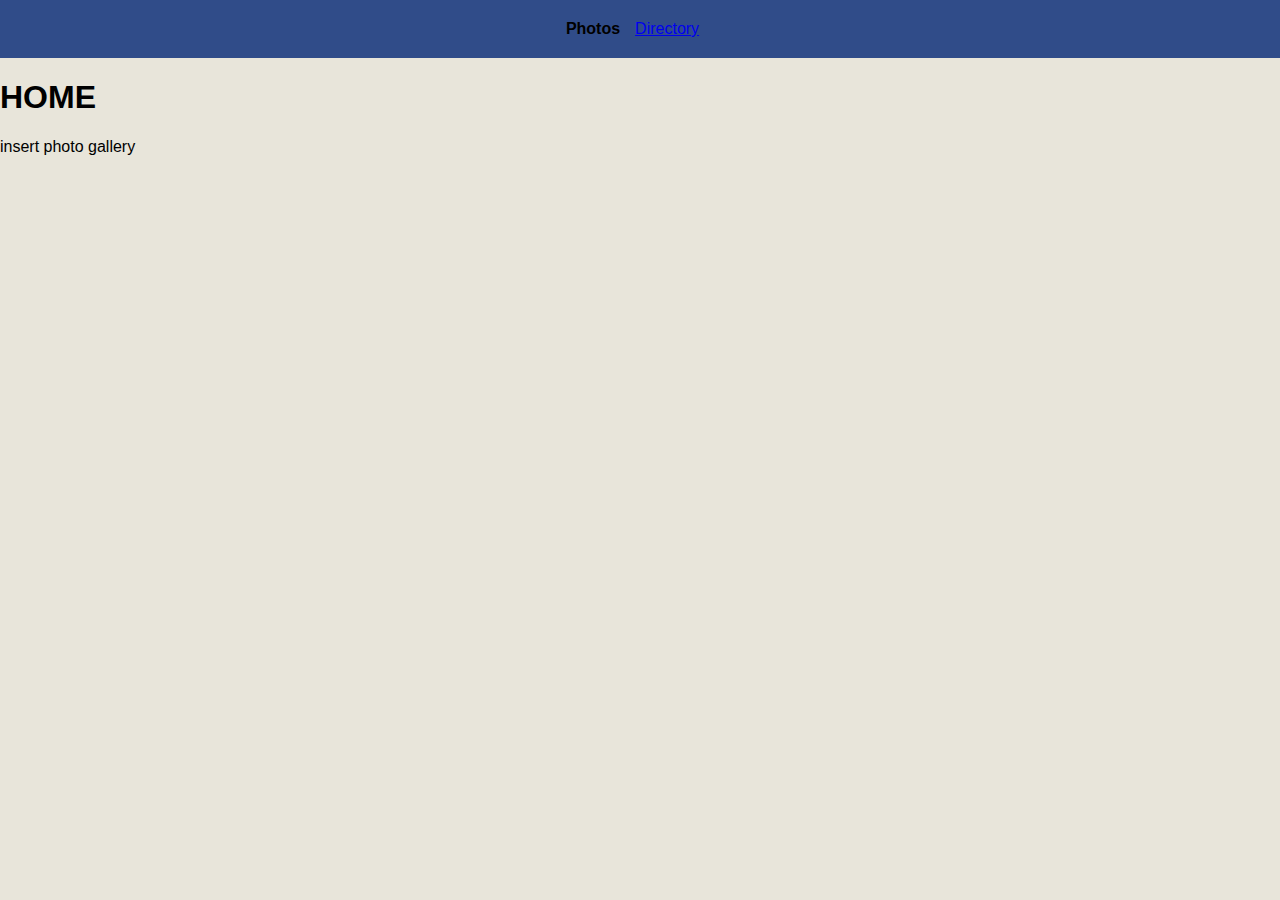
==== project/index.html @ 9f7acefb "Tutorial 4" ====
<html lang="en">
    <head>
        <!-- stylesheets and metadata go here -->
        <title>Photos</title>       
        <link rel="stylesheet" href="style.css">
    </head>
    <body>
        <!-- HTML content tags go here -->
        <nav class="navbar">
            <strong>Photos</strong>
            <a href="directory.html">Directory</a>
        </nav>
        <main>
            <h1>HOME</h1>
            <p>insert photo gallery</p>

            </section>
        </main>
    </body>
</html>
---- project/style.css ----
body {
    font-family: Arial, Helvetica, sans-serif;
    margin: 0;
    background-color: #e8e5da;
}

.navbar {
    padding: 20px;
    background-color: #304C89;
    display: flex;
    align-items: center;
    justify-content: center;
}
.navbar a, .navbar strong {
    margin-right: 15px;
}
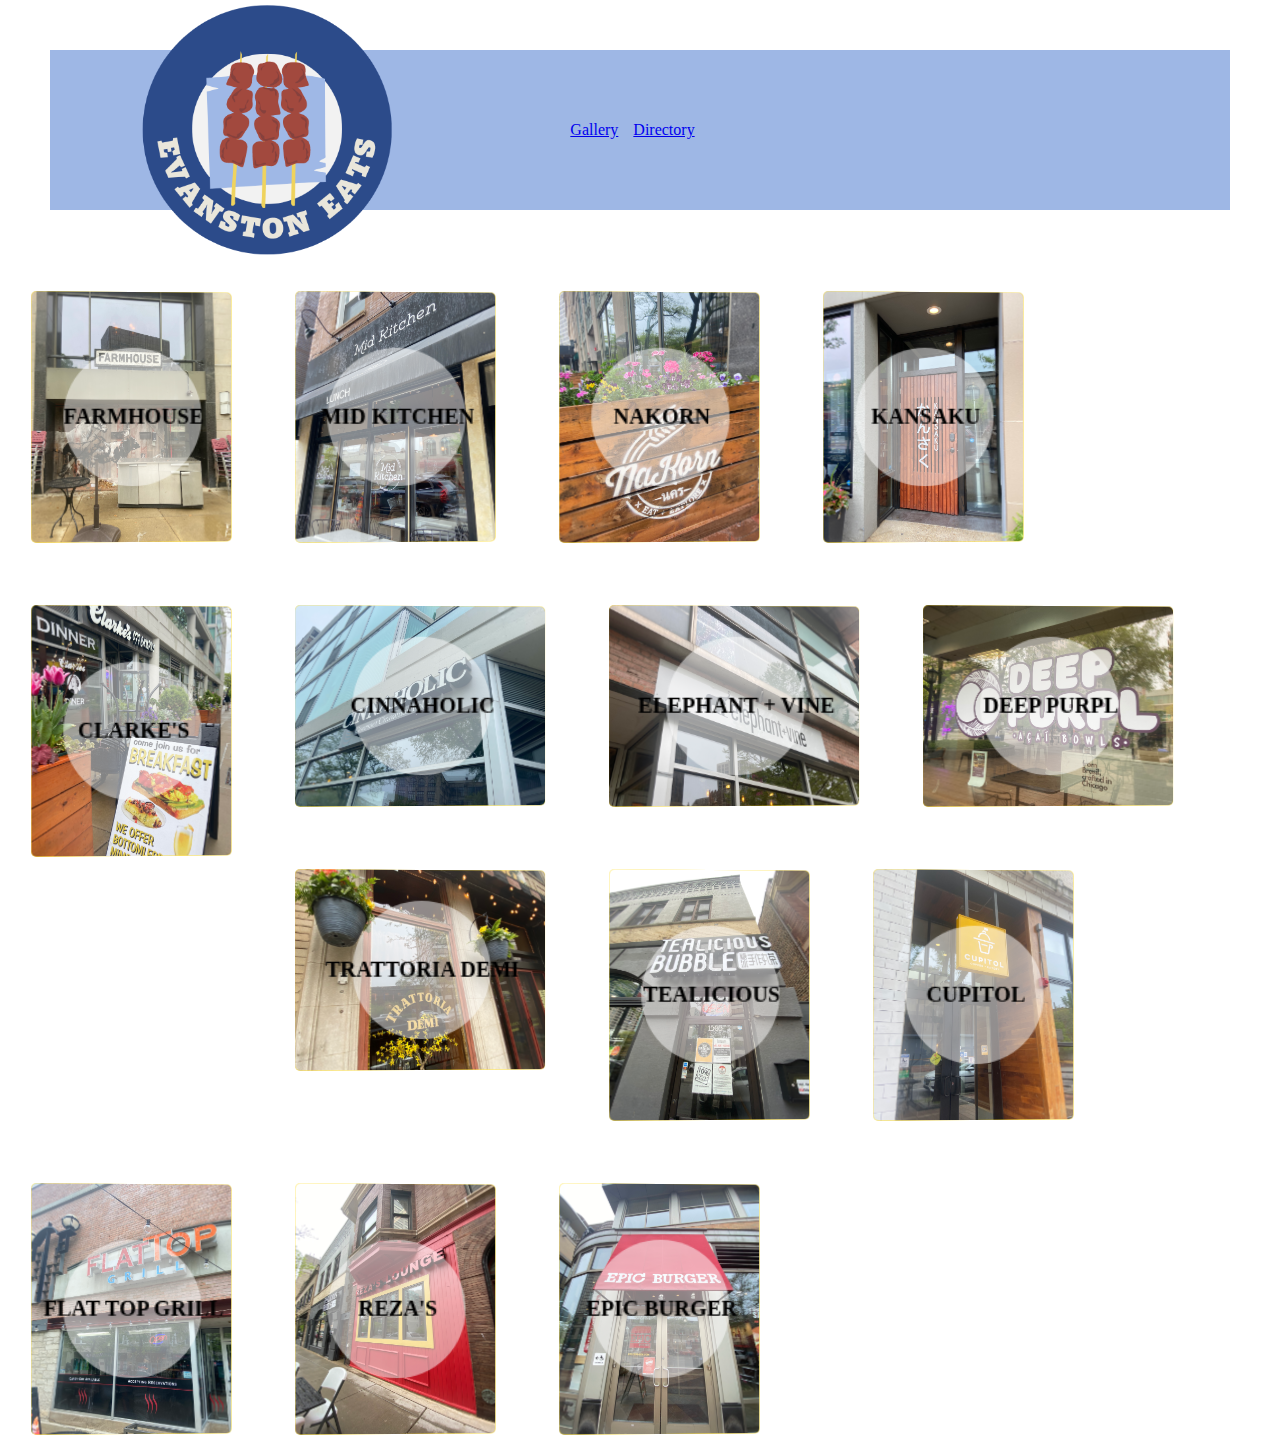
==== commit b06d16ef: "HW 2" ====
--- a/project/index.html
+++ b/project/index.html
@@ -8,14 +8,107 @@
     <body>
         <!-- HTML content tags go here -->
         <nav class="navbar">
-            <strong>Photos</strong>
+            <img src="photos/Round Shape Street Food Skewers Organic Restaurant Logo.png">
+            <a href="index.html">Gallery</a>
             <a href="directory.html">Directory</a>
         </nav>
         <main>
-            <h1>HOME</h1>
-            <p>insert photo gallery</p>
+            <div class="demo photo">
+              <div class="card-content">
+                <img src="photos/IMG_5596.jpeg" alt="" class="bg" />
+                <div class="bg-object"></div>
+                <div class="title">FARMHOUSE</div>  
+              </div>
+            </div>
+            <div class="demo photo">
+              <div class="card-content">
+                <img src="photos/IMG_5542.jpeg" alt="" class="bg" />
+                <div class="bg-object"></div>
+                <div class="title">MID KITCHEN</div>  
+              </div>
+            </div>
+            <div class="demo photo">
+              <div class="card-content">
+                <img src="photos/IMG_5511.jpeg" alt="" class="bg" />
+                <div class="bg-object"></div>
+                <div class="title">NAKORN</div>  
+              </div>
+            </div>
+            <div class="demo photo">
+              <div class="card-content">
+                <img src="photos/IMG_5533.jpeg" alt="" class="bg" />
+                <div class="bg-object"></div>
+                <div class="title">KANSAKU</div>  
+              </div>
+            </div>
+            <div class="demo photo">
+              <div class="card-content">
+                <img src="photos/IMG_5519.jpeg" alt="" class="bg" />
+                <div class="bg-object"></div>
+                <div class="title">CLARKE'S</div>  
+              </div>
+            </div>
+            <div class="demo-horizontal photo">
+              <div class="card-content">
+                <img src="photos/IMG_5523.jpeg" alt="" class="bg" />
+                <div class="bg-object"></div>
+                <div class="title">CINNAHOLIC</div>  
+              </div>
+            </div>
+            <div class="demo-horizontal photo">
+              <div class="card-content">
+                <img src="photos/IMG_5586.jpeg" alt="" class="bg" />
+                <div class="bg-object"></div>
+                <div class="title">ELEPHANT + VINE</div>  
+              </div>
+            </div>
+            <div class="demo-horizontal photo">
+              <div class="card-content">
+                <img src="photos/IMG_5569.jpeg" alt="" class="bg" />
+                <div class="bg-object"></div>
+                <div class="title">DEEP PURPL</div>  
+              </div>
+            </div>
+            <div class="demo-horizontal photo">
+              <div class="card-content">
+                <img src="photos/IMG_5560.jpeg" alt="" class="bg" />
+                <div class="bg-object"></div>
+                <div class="title">TRATTORIA DEMI</div>  
+              </div>
+            </div>
+            <div class="demo photo">
+              <div class="card-content">
+                <img src="photos/IMG_5555.jpeg" alt="" class="bg" />
+                <div class="bg-object"></div>
+                <div class="title">TEALICIOUS</div>  
+              </div>
+            </div>
+            <div class="demo photo">
+              <div class="card-content">
+                <img src="photos/IMG_5532.jpeg" alt="" class="bg" />
+                <div class="bg-object"></div>
+                <div class="title">CUPITOL</div>  
+              </div>
+            </div>
+            <div class="demo photo">
+              <div class="card-content">
+                <img src="photos/IMG_5591.jpeg" alt="" class="bg" />
+                <div class="bg-object"></div>
+                <div class="title">FLAT TOP GRILL</div>  
+              </div>
+            </div>
+            <div class="demo photo">
+              <div class="card-content">
+                <img src="photos/IMG_5550 2.jpeg" alt="" class="bg" />
+                <div class="bg-object"></div>
+                <div class="title">REZA'S</div>  
+              </div>
+            </div>
+            <div class="demo photo">
+              <div class="card-content">
+                <img src="photos/IMG_5578.jpeg" alt="" class="bg" />
+                <div class="bg-object"></div>
+                <div class="title">EPIC BURGER</div>  
+              </div>
 
-            </section>
-        </main>
-    </body>
-</html>+          --- a/project/style.css
+++ b/project/style.css
@@ -1,17 +1,141 @@
 body {
-    font-family: Arial, Helvetica, sans-serif;
-    margin: 0;
-    background-color: #e8e5da;
+  font-family: Georgia, 'Times New Roman', Times, serif;
+  margin: 0;
+  background-color: #ffffff;
 }
 
 .navbar {
-    padding: 20px;
-    background-color: #304C89;
-    display: flex;
-    align-items: center;
-    justify-content: center;
+  padding: 30px;
+  background-color: #9EB7E5;
+  display: flex;
+  align-items: center;
+  justify-content: center;
+  margin: 50;
+  height: 100px;
 }
 .navbar a, .navbar strong {
-    margin-right: 15px;
+  margin-right: 15px;
 }
 
+.navbar img{
+  height: 250px;
+  position: absolute;
+  left: 10vw;
+}
+
+.card-holder{
+  display: flex;
+  justify-content: center;
+  align-items: center;
+}
+
+.demo {
+  width: 200px;
+  height: 250px;
+  float: left;
+  margin: 2em;
+    
+  perspective: 300px;
+}
+
+.demo-horizontal{
+  width: 250px;
+  height: 200px;
+  float: left;
+  margin: 2em;
+    
+  perspective: 300px;
+}
+
+
+.card-content {
+  width: 100%;
+  height: 100%;
+  background: gold;  
+  display: flex;
+  align-items: center;
+  justify-content: center;
+  transform: rotateY(1deg);
+  transition: all 0.3s ease-out;
+  
+  border-radius: 5px;
+  
+  transform-style: preserve-3d;
+}
+.demo:hover .card-content,
+.demo-horizontal:hover  .card-content{
+  transform: rotateY(-4deg);
+}
+.bg-object {
+  background: orange;
+  width: 120px;
+  height: 120px;
+  position: absolute;
+  border-radius: 50%;
+  transform: translateZ(40px);
+}
+
+.title {
+  transform: translateZ(80px);
+  font-weight: bold;
+}
+
+/* Photo Card */
+.demo.photo img,
+.demo-horizontal.photo img {
+  position: absolute;
+  width: 100%;
+  height: 100%;
+  object-fit: cover;
+  border-radius: 5px;
+}
+.demo.photo .bg-object,
+.demo-horizontal.photo .bg-object {
+  background: rgba(255,255,255,.5);
+}
+
+/* Not Related */
+/* body {
+  padding: 2em;
+} */
+
+html,
+body {
+  height: 100%;
+}
+
+/* End  */
+
+:root {
+  --gutter: 20px;
+}
+
+
+.horizonal-slider {
+  display: grid;
+  grid-gap: calc(var(--gutter) / 2);
+  grid-template-columns: repeat(4, calc(40% - var(--gutter) * 2));
+  grid-template-rows: minmax(150px, 1fr);
+  
+  overflow-x: scroll;
+  scroll-snap-type: x proximity;
+  padding-bottom: calc(.75 * var(--gutter));
+  margin-bottom: calc(-.25 * var(--gutter));
+  list-style: none;
+  padding: 2;
+}
+
+.item {
+  scroll-snap-align: center;
+  padding: calc(var(--gutter) / 2 * 1.5);
+  display: flex;
+  flex-direction: column;
+  justify-content: center;
+  align-items: center;
+  background: #fff;
+  border-radius: 8px;
+}
+
+.horizontal-slider-container img{
+height: 300px;
+}
